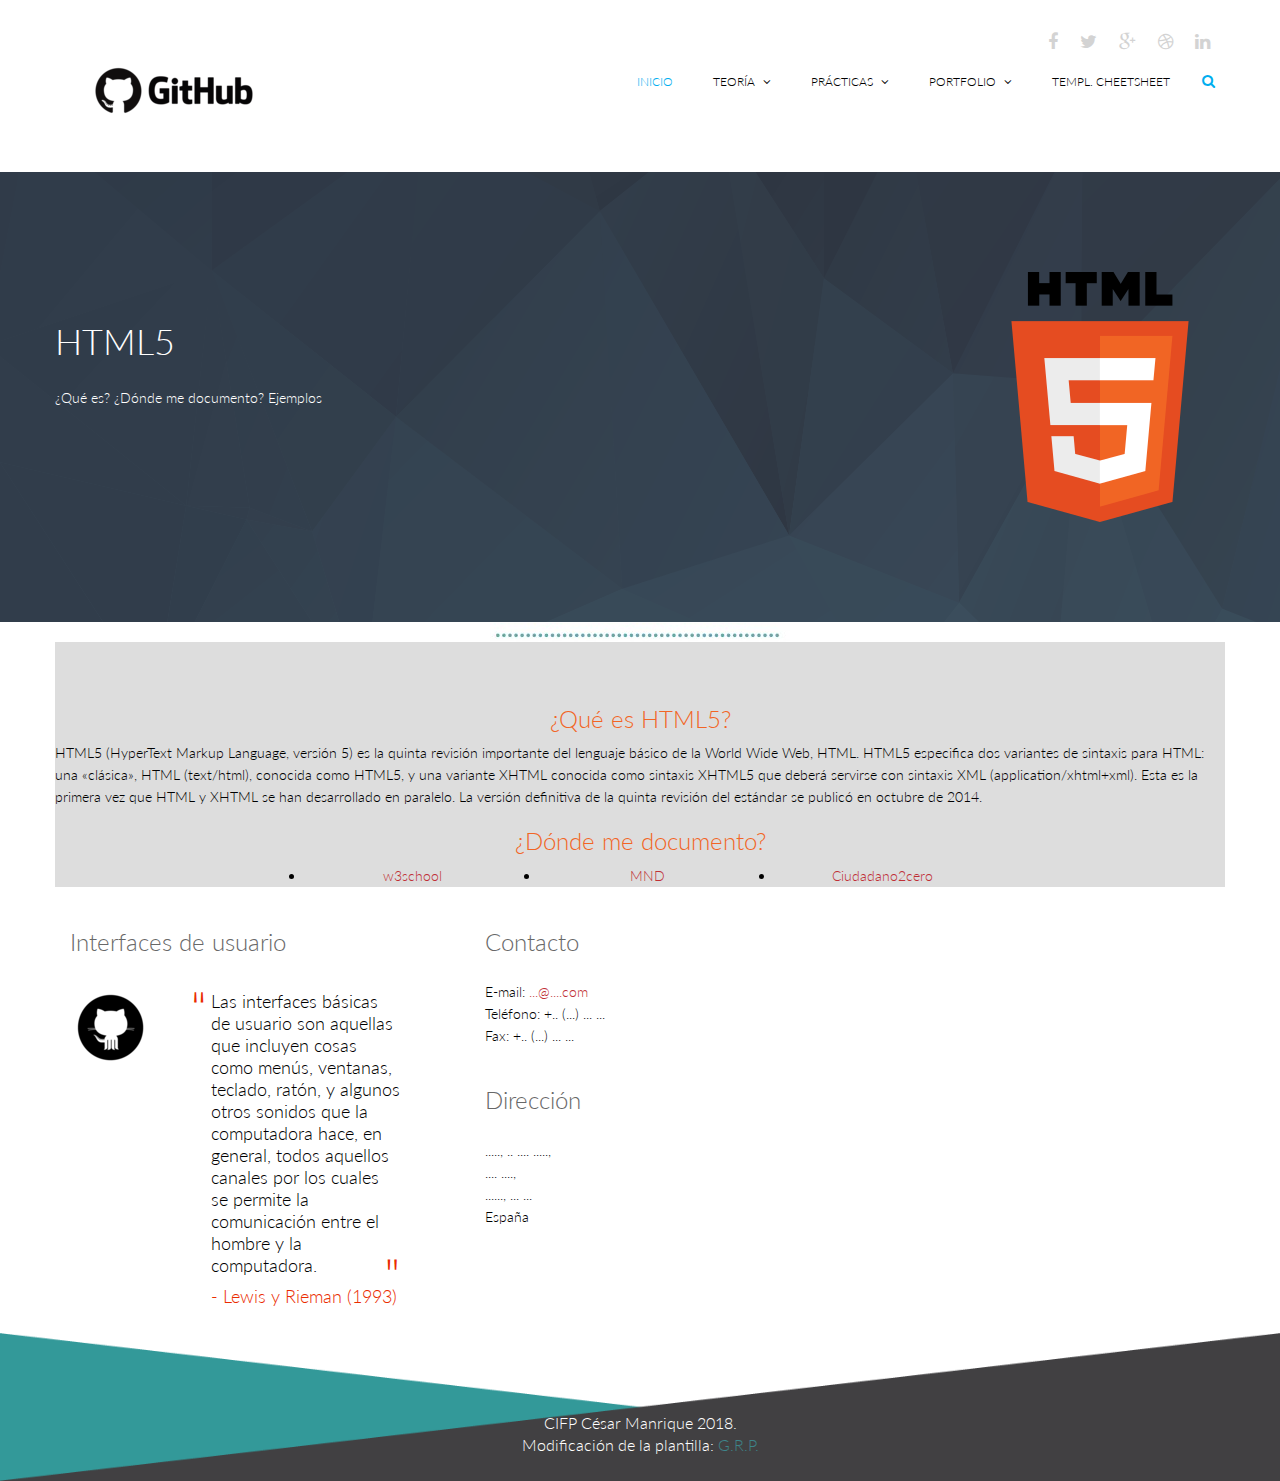
==== pages/bootstrap.html @ eaabd34a "27/11/18" ====
<!DOCTYPE html>
<html>
	<!-- ================================================================================================================ -->
	<!-- Cabeza de una estructura de una página web <head> ... </head> ================================================== -->
	<!--    - Configuración base de nuestra página web y el navegador. 
		    - Enlaces a recursos externos, estilos y scripts     -->
	<head>
		<meta charset="utf-8" />
		<meta name="viewport" content="width=device-width, initial-scale=1.0">

		<title>Ejercicio 2 | RAY 2018</title>
		<meta name="description" content="Contenido, teoría y ejercicios de la asignatura RAY - 2018">
		<meta name="author" content="G.R.P.">

		<!-- Enlaces a archivos externos que definen estilos css -->
		<link href="../style/bootstrap.min.css" rel="stylesheet">
		<link href="../style/font-awesome.min.css" rel="stylesheet">
		<link href="../style/animate.min.css" rel="stylesheet"> 
		<link href="../style/lightbox.css" rel="stylesheet"> 
		<link href="../style/main.css" rel="stylesheet">
		<link href="../style/responsive.css" rel="stylesheet">

		<!--[if lt IE 9]>
			<script src="js/html5shiv.js"></script>
			<script src="js/respond.min.js"></script>
		<![endif]-->

		<!-- Enlaces a las imágenes a usar como iconos del navegador -->
		<link rel="shortcut icon" href="../resources/image/ico/github.ico">
		<link rel="apple-touch-icon-precomposed" sizes="144x144" href="../resources/image/ico/apple-touch-icon-144-precomposed.png">
		<link rel="apple-touch-icon-precomposed" sizes="114x114" href="../resources/image/ico/apple-touch-icon-114-precomposed.png">
		<link rel="apple-touch-icon-precomposed" sizes="72x72" href="../resources/image/ico/apple-touch-icon-72-precomposed.png">
		<link rel="apple-touch-icon-precomposed" href="../resources/image/ico/apple-touch-icon-57-precomposed.png">

	</head>
	<!-- ================================================================================================================ -->


	<!-- ================================================================================================================ -->
	<!-- Cuerpo de una estructura de una página web <body> ... </body> ================================================== -->
	<!--    - Sección contenedora de todos los elementos renderizables por el navegador. 
		    - Cargas "tardías" de recursos externos -->
	<body>
		<!-- ================================================================================================================ -->
		<!-- - - - - - - - - - - - - - - - - - - - - - - - - - - - - - - - - - - - - - -->
		<header id="header">
			<div class="container">

				<div class="row">
					<div class="col-sm-12 overflow">
						<div class="social-icons pull-right">
							<ul class="nav nav-pills">
								<li><a href=""><i class="fa fa-facebook"></i></a></li>
								<li><a href=""><i class="fa fa-twitter"></i></a></li>
								<li><a href=""><i class="fa fa-google-plus"></i></a></li>
								<li><a href=""><i class="fa fa-dribbble"></i></a></li>
								<li><a href=""><i class="fa fa-linkedin"></i></a></li>
							</ul>
						</div> 
					</div>
				</div>

			</div> <!-- div#ray-title.container -->
			<!-- - - - - - - - - - - - - - - - - - - - - - - - - - - - - - - - - - - - -->
			<div class="navbar navbar-inverse" role="banner">
				<div class="container">

					<div class="navbar-header">
						<!-- Menú tipo botón expandible para la versión móvil -->
						<button type="button" class="navbar-toggle" data-toggle="collapse" data-target=".navbar-collapse">
							<span class="sr-only">Toggle navigation</span>
							<span class="icon-bar"></span>
							<span class="icon-bar"></span>
							<span class="icon-bar"></span>
						</button>
						<!-- Logo y enlace a la página de inicio -->
						<a class="navbar-brand" href="../index.html">
							<h1><img src="../resources/image/github.png" alt="logo"></h1>
						</a>
					</div>

					<!-- Barra de navegación -->
					<div class="collapse navbar-collapse">
						<ul class="nav navbar-nav navbar-right">
							<li class="active"><a href="../index.html">Inicio</a></li>

							<li class="dropdown"><a href="teoria.html">Teoría <i class="fa fa-angle-down"></i></a>
								<ul role="menu" class="sub-menu">
									<li><a href="tema001.html">Tema 1</a></li>
									<!--
									<li><a href="aboutus.html">About</a></li>
									<li><a href="aboutus2.html">About 2</a></li>
									<li><a href="service.html">Services</a></li>
									<li><a href="pricing.html">Pricing</a></li>
									<li><a href="contact.html">Contact us</a></li>
									<li><a href="contact2.html">Contact us 2</a></li>
									<li><a href="404.html">404 error</a></li>
									<li><a href="coming-soon.html">Coming Soon</a></li>
									-->
								</ul>
							</li>

							<li class="dropdown"><a href="practicas.html">Prácticas <i class="fa fa-angle-down"></i></a>
								<ul role="menu" class="sub-menu">
									<li><a href="#">Ejercicios 1</a></li>
									<li><a href="#">Ejercicios 2</a></li>
										<ul><a href="#">HTML5</a></ul>
										<ul><a href="#">CSS3</a></ul>
										<ul><a href="#">BootStrap</a></ul>

									<!--
									<li><a href="blog.html">Blog Default</a></li>
									<li><a href="blogtwo.html">Timeline Blog</a></li>
									<li><a href="blogone.html">2 Columns + Right Sidebar</a></li>
									<li><a href="blogthree.html">1 Column + Left Sidebar</a></li>
									<li><a href="blogfour.html">Blog Masonary</a></li>
									<li><a href="blogdetails.html">Blog Details</a></li>
									-->
								</ul>
							</li>

							<li class="dropdown"><a href="portfolio.html">Portfolio <i class="fa fa-angle-down"></i></a>
								<ul role="menu" class="sub-menu">
									<li><a href="galeria.html">Galería</a></li>
									<li><a href="cv.html ">Curriculum Vitae</a></li>

									<!--
									<li><a href="portfoliofour.html">Isotope 3 Columns + Right Sidebar</a></li>
									<li><a href="portfolioone.html">3 Columns + Right Sidebar</a></li>
									<li><a href="portfoliotwo.html">3 Columns + Left Sidebar</a></li>
									<li><a href="portfoliothree.html">2 Columns</a></li>
									<li><a href="portfolio-details.html">Portfolio Details</a></li>
									-->
								</ul>
							</li>
							
							<li><a href="cheetsheet.html ">Templ. CheetSheet</a></li>
						</ul>
					</div>

					<div class="search">
						<form role="form">
							<i class="fa fa-search"></i>
							<div class="field-toggle">
								<input type="text" class="search-form" autocomplete="off" placeholder="Search">
							</div>
						</form>
					</div>

				</div>

			</div> <!-- div#ray-navbar.navbar.navbar-inverse -->

			<!-- - - - - - - - - - - - - - - - - - - - - - - - - - - - - - - - - - - - -->
		</header>
		<!--/#header - - - - - - - - - - - - - - - - - - - - - - - - - - - - - - - - - -->
		<!-- ================================================================================================================ -->

		<!-- ================================================================================================================ -->
		<section id="home-slider">
			<div class="container">
				<div class="row">
					<div class="main-slider">
						<div class="slide-text">
							<h1>HTML5</h1>
							<p>¿Qué es? ¿Dónde me documento? Ejemplos</p>
							<!--<a href="#" class="btn btn-common">Empecemos</a>-->
						</div>
						<img src="../resources/image/home/slider/html5.png" class="slider-codigos" alt="slider image">
					</div>
				</div>
			</div>
			<div class="preloader"><i class="fa fa-sun-o fa-spin"></i></div>
		</section>
		<!--/#home-slider-->
		<!-- ================================================================================================================ -->

		<!-- ================================================================================================================ -->
		<footer id="footer">
			<div class="container">
				<div class="row">
					<div class="col-sm-12 text-center bottom-separator">
						<img src="../resources/image/home/separador-puntos.jpg" class="img-responsive inline" alt="">
					</div>
			<div class="w3-container"> 
  				<h2 class="title-text">¿Qué es HTML5?</h2>
  				<p>HTML5 (HyperText Markup Language, versión 5) es la quinta revisión importante del lenguaje básico de la World Wide Web, HTML. HTML5 especifica dos variantes de sintaxis para HTML: una «clásica», HTML (text/html), conocida como HTML5, y una variante XHTML conocida como sintaxis XHTML5 que deberá servirse con sintaxis XML (application/xhtml+xml). Esta es la primera vez que HTML y XHTML se han desarrollado en paralelo. La versión definitiva de la quinta revisión del estándar se publicó en octubre de 2014.</p>
  				<h2 class="title-text">¿Dónde me documento?</h2>
  				<div id="columnas">
    			 <li><a href="https://www.w3schools.com/">w3school</a></li>
     			<li><a href="https://developer.mozilla.org/es/docs/Web/HTML">MND</a></li>
    			 <li><a href="https://www.ciudadano2cero.com/como-crear-una-pagina-web-en-html/">Ciudadano2cero</a></li>
    		</div>
			</div>
			<br>
					<div class="col-md-4 col-sm-6">
						<div class="testimonial bottom">
							<h2>Interfaces de usuario</h2>
							<div class="media">
								<div class="pull-left">
									<a href="#"><img src="../resources/image/home/profile3.png" alt=""></a>
								</div>
								<div class="media-body">
									<blockquote>Las interfaces básicas de usuario son aquellas que incluyen cosas como menús, ventanas, teclado, ratón, y algunos otros sonidos que la computadora hace, en general, todos aquellos canales por los cuales se permite la comunicación entre el hombre y la computadora.</blockquote>
									<h3><a target="_blank" href="http://hcibib.org/tcuid/">- Lewis y Rieman (1993)</a></h3>
								</div>
							</div>
							<!--
							<div class="media">
								<div class="pull-left">
									<a href="#"><img src="resources/image/home/profile2.png" alt=""></a>
								</div>
								<div class="media-body">
									<blockquote>Capicola nisi flank sed minim sunt aliqua rump pancetta leberkas venison eiusmod.</blockquote>
									<h3><a href="">- Abraham Josef</a></h3>
								</div>
							</div> 
							-->
						</div> 
					</div>
					<div class="col-md-3 col-sm-6">
						<div class="contact-info bottom">
							<h2>Contacto</h2>
							<address>
							E-mail: <a href="mailto:someone@example.com">...@....com</a> <br> 
							Teléfono: +.. (...) ... ... <br> 
							Fax: +.. (...) ... ... <br> 
							</address>

							<h2>Dirección</h2>
							<address>
							....., .. .... ....., <br> 
							.... ...., <br> 
							......, ... ... <br> 
							España <br> 
							</address>
						</div>
					</div>

					<!--
					<div class="col-md-4 col-sm-12">
						<div class="contact-form bottom">
							<h2>Send a message</h2>
							<form id="main-contact-form" name="contact-form" method="post" action="sendemail.php">
								<div class="form-group">
									<input type="text" name="name" class="form-control" required="required" placeholder="Name">
								</div>
								<div class="form-group">
									<input type="email" name="email" class="form-control" required="required" placeholder="Email Id">
								</div>
								<div class="form-group">
									<textarea name="message" id="message" required="required" class="form-control" rows="8" placeholder="Your text here"></textarea>
								</div>
								<div class="form-group">
									<input type="submit" name="submit" class="btn btn-submit" value="Submit">
								</div>
							</form>
						</div>
					</div>
					-->

					<div class="col-sm-12">
						<div class="copyright-text text-center">
							<p>CIFP César Manrique 2018.</p>
							<p>Modificación de la plantilla: <a target="_blank" href="">G.R.P.</a></p>
						</div>
					</div>
				</div>
			</div>
		</footer>
		<!--/#footer-->
		<!-- ================================================================================================================ -->

		<!-- ================================================================================================================ -->
		<!-- Carga "tardía" de librerías de scripts externos -->
		<script type="text/javascript" src="../script/jquery.js"></script>
		<script type="text/javascript" src="../script/bootstrap.min.js"></script>
		<script type="text/javascript" src="../script/lightbox.min.js"></script>
		<script type="text/javascript" src="../script/wow.min.js"></script>
		<script type="text/javascript" src="../script/main.js"></script>
		<!-- ================================================================================================================ -->
	</body>
	<!-- ================================================================================================================ -->
</html>
---- style/main.css ----
/*
  Theme Name: Triangle
  Theme Uri: http://designscrazed.org/
  Author: Allie
  Author Uri: http://designscrazed.org/
  Description: Creative Site Template
  Version: 1.1
  */

  @import url(http://fonts.googleapis.com/css?family=Lato:100,300,400,700);
  @import url(http://fonts.googleapis.com/css?family=Open+Sans:300italic,400italic,600italic,700italic,400,300,600,700);
  @import url(http://fonts.googleapis.com/css?family=Noto+Sans:400,700);

  body {
    background: #fff;
    font-family: 'Lato', sans-serif;
    font-weight: 300;
    font-size: 14px;
    line-height: 22px;
    color: #000;
  }

  html {
    height: 100%;
  }


  a{
    color:#C03035;
  }

  a:hover {
    outline: none;
    text-decoration:none;
    color:#4fcccd;
  }

  a:focus {
    outline:none;
    outline-offset: 0;
  }

  a {
    -webkit-transition: 300ms;
    -moz-transition: 300ms;
    -o-transition: 300ms;
    transition: 300ms;
  }


  ul {
    list-style: none;
  }

  h1, h2, h3, h4, h5, h6 {
    font-family: 'Lato', sans-serif;
    font-weight: 300;
  }

  h1{
    color: #686868;
  }

  h2{
    font-size: 24px;
    color: #686868;
  }

  h3{
    font-size: 18px;
  }

  .overflow{
    overflow: hidden;
  }

  .uppercase{
    text-transform: uppercase;
  }

  .btn-common {
    font-size: 14px;
    color: #0099ae;
    border: 1px solid #0099ae;
    font-family: 'Open Sans', sans-serif;
    font-weight: 300;
    padding: 10px 25px;
  }

  #action .col-sm-5{
    position: absolute;

    top: 0;
    height: 100%;
    right: 0;
  }


  .btn-common:hover, 
  .btn-common:focus{
    outline: none;
    background: none;
    box-shadow: none;
    color: #01707f;
    border-color:#01707f;
  }

  .align-right{
    text-align: right;
  }

  .inline{
    display: inline-block;
  }

  .padding{
    padding: 65px 0;
  }

  .padding-bottom{
    padding-bottom: 65px;
  }

  .padding-top{
    padding-top: 90px;
  }

  .padding-right{
    padding-right: 80px;
  }

  .padding-left{
    padding-left: 80px;
  }

  .margin-bottom{
    margin-bottom: 35px;
  }

     .carousel-indicators.visible-xs {
      height: 20px;
      margin: 0;
      padding: 0;
      position: absolute;
      top: -35px;
      width: 100%;
      left: 0;
    }

  .carousel-indicators.visible-xs li {
    border-color: #D29948;
    border-width: 2px;
    height: 12px;
    margin: 0 5px 0 0;
    width: 12px;
  }

  .carousel-indicators.visible-xs li.active {
    background: rgba(210, 153, 72, 0.7);
  }


/*************************
*******Header******
**************************/


#header{
  margin-bottom: 0;
  padding: 30px 0 60px 0;
}

#header .navbar-inverse .container{
  position: relative;
}

.search{
  position: absolute;
  top: 20px;
  right: 0;
  z-index: 1;
}

.search i{
  color: #00aeef;
  cursor: pointer;
  position: absolute;
  right: 10px;
  top: 2px;
}

.field-toggle{
  position: relative;
  top: 30px;
  right: 15px;
  display: none;
  height: 50px;
}

.search-form{
  padding-left: 10px;
  height: 40px;
  font-size: 18px;
  color: #818285;
  font-weight: 300;
  outline: none;
  border: 1px solid #00aeef;
  margin-top: 20px;
  border-radius: 4px;
}

.social-icons ul li{
  padding: 0 10px;

}

.social-icons ul li:last-child{
  padding-right: 0;

}

.social-icons ul li a{
  font-size: 18px;
  color: #d3d3d3;
  padding: 0;
}

.social-icons ul li a:hover .fa-facebook {
  color:#0884d5;
}

.social-icons ul li a:hover .fa-twitter {
  color:#2AA7DC;
}

.social-icons ul li a:hover .fa-google-plus {
  color:#A22523;
}

.social-icons ul li a:hover .fa-dribbble {
  color:#E94989;
}

.social-icons ul li a:hover .fa-linkedin {
  color:#006DC0;
}

.social-icons ul li a:hover,
.social-icons ul li a:focus{  
  background: none;
}

#header .navbar {
  background: #fff;
  border: 0;
  margin-bottom: 0;
}

#header .navbar-toggle{
  margin-top: 20px;
}

#header .navbar-brand{
  padding: 0;
  margin-left: 0;
}

#header .navbar-brand h1{
  padding: 0;
  margin: 0;
}

#header .navbar-nav.navbar-right >li:last-child{
  margin-right: 20px;
}

#header .navbar-nav.navbar-right >li a {
  color: #000;
  font-size: 12px;
  padding: 20px;
  text-transform: uppercase;
  font-weight: 300;
}


#header .navbar-inverse .navbar-nav  li.active > a,  
#header .navbar-inverse .navbar-nav  li.active > a:focus, 
#header .navbar-nav.navbar-right li > a:hover,
.navbar-inverse .navbar-nav > .open > a {
  background-color: inherit;
  border: 0;
  color: #00aeef;
}

#header .navbar-inverse .navbar-nav  li a:hover{
  color: #00aeef;
}


/*  Dropdown menu*/

ul.sub-menu {
  display: none;
  list-style: none;
  padding: 0;
  margin: 0;
}

#header .navbar-nav li ul.sub-menu li a{
  color: #818285;
  padding: 5px 0;
  font-size: 13px;
  display: block;
  text-transform: capitalize;
}

#header .navbar-nav li ul.sub-menu li .active{
  background: #00aeef;
  color: #fff;
  position: relative;
}

#header .navbar-nav li ul.sub-menu li .active i{
  position: absolute;
  font-size: 56px;
  top: -13px;
  color: #0884d5;
}

#header .navbar-nav li ul.sub-menu li .active .fa-angle-right{
  left: -3px;
}

#header .navbar-nav li ul.sub-menu li .active .fa-angle-left{
  right: -3px;
}

#header .navbar-nav li ul.sub-menu li a:hover,
#header .navbar-nav li ul.sub-menu li a:focus{
  background: #00aeef;
  color: #fff;
}

.fa-angle-down{
  padding-left: 5px; 
}

.scaleIn {
  -webkit-animation-name: scaleIn;
  animation-name: scaleIn;
}

@-webkit-keyframes scaleIn {
  0% {
    opacity: 0;
    -webkit-transform: scale(0);
    transform: scale(0);
  }

  100% {
    opacity: 1;
    -webkit-transform: scale(1);
    transform: scale(1);
  }
}

@keyframes scaleIn {
  0% {
    opacity: 0;
    -webkit-transform: scale(0);
    -ms-transform: scale(0);
    transform: scale(0);
  }

  100% {
    opacity: 1;
    -webkit-transform: scale(1);
    -ms-transform: scale(1);
    transform: scale(1);
  }
}


/*************************
*******Footer******
**************************/

#footer {
  padding-bottom: 10px;
  background-image: url(../resources/image/home/footer-angle.png);
  background-repeat: repeat-x;
  background-position: bottom;
  background-size: contain;
}

#footer h1{
  margin-bottom: 65px;
  margin-top: 36px;
}

#footer .bottom-separator {
  margin-bottom: 60px;
}

#message {
  height: 110px;
  resize: none;
}

.bottom > h2 {
  margin-top: 0;
  margin-bottom: 26px;
}

.bottom .media-body h3 {
  margin-top: 0;
  padding-left: 25px;
}

.bottom .media-body h3 a{
  color: #ea2c00;
}

.testimonial .media{
  margin-top: 0;
  margin-bottom: 25px;
}

.testimonial .media>.pull-left{
  margin-right: 25px;
}

.testimonial .media>.pull-left img{
  margin-top: 6px;
}

.testimonial .media .media-body blockquote{
  padding-left: 25px;
  padding-right: 30px;
  position: relative;
  border-left: 0;
  margin-bottom: 0;
}

.testimonial .media .media-body blockquote:before{
  position: absolute;
  left: 5px;
  top: 8px;
  content: '"';
  font-size: 40px;
  color: #ea2c00;
  font-family: 'Noto Sans', sans-serif;
  transform:rotate(180deg);
  -ms-transform:rotate(180deg); /* IE 9 */
  -webkit-transform: rotate(180deg); /* Opera, Chrome, and Safari */
  line-height: 0;
}

.testimonial .media .media-body blockquote:after{
  position: absolute;
  right: 30px;
  bottom: 14px;
  content: '"';
  font-size: 40px;
  color: #ea2c00;
  font-family: 'Noto Sans', sans-serif;
  line-height: 0;
}

.contact-info.bottom {
  padding-left: 25px;
}

.bottom > address {
  line-height: 22px;
  margin-bottom: 40px;
}

.form-control {
  border: 1px solid #eaeaea;
  font-weight: 300;
  outline: none;
  box-shadow: none;
  height: 40px;
}

.form-control:hover, 
.form-control:focus{
  border-color: #4fcccd;
  outline: none;
  box-shadow: none;
}

.btn-submit {
  width: 100%;
  background-color: #4fcccd;
  color: #fff;
  font-size: 14px;
  font-weight: 300;
  letter-spacing: 5px;
  text-transform: uppercase;
  border-radius: 3px;
  margin-top: 5px;
  border-bottom: 3px solid #2f9697;
  box-shadow: none;
  padding: 10px;
}

.btn-submit:hover, 
.btn-submit:focus{
  color: #fff;
  outline: none;
  box-shadow: none;
  opacity: .8;
}

.copyright-text{
  margin-top: 70px;
  color: #fff;
  font-size: 16px;  
  padding-bottom: 15px;
}

.copyright-text a {
  color: #3e848a
}

.copyright-text p {
  margin-bottom: 0;
}

/*************************
*******Home Page******
**************************/
#home-slider {
  background: url(../resources/image/home/slidernuevo.png) 0 100% repeat-x;
  position: relative;
}

#home-slider .main-slider {
  position: relative;
  height: 450px;
}

#home-slider .slide-text{
  position: absolute;
  top: 50px;
  left: 0;
  width: 450px;
  color: white;
}

.animate-in .slide-text {
  -webkit-animation: fadeInLeftBig 700ms cubic-bezier(0.190,1.000,0.220,1.000) 200ms both;
  animation: fadeInLeftBig 700ms cubic-bezier(0.190,1.000,0.220,1.000) 200ms both;
}

#home-slider .slider-hill {
  position: absolute;
  right: 0;
  bottom: 0;
  top: 60px;
}

.animate-in .slider-hill {
  -webkit-animation: bounceInDown 1000ms ease-in-out 200ms both;
  animation: bounceInDown 1000ms ease-in-out 200ms both;
}

#home-slider .slider-codigos {
  position: absolute;
  right: 0;
  bottom: 0;
  top: 100px;
}

.animate-in .slider-codigos {
  -webkit-animation: bounceInDown 1000ms ease-in-out 200ms both;
  animation: bounceInDown 1000ms ease-in-out 200ms both;
}

#home-slider .slider-house {
  position: absolute;
  right: 110px;
  bottom: -30px;
}

.animate-in .slider-house {
  -webkit-animation: bounceInDown 500ms ease-in-out 800ms both;
  animation: bounceInDown 500ms ease-in-out 800ms both;
}

#home-slider .slider-sun {
  position: absolute;
  right: 365px;
  bottom: 100px;
}

.animate-in .slider-sun {
  -webkit-animation: scaleIn 500ms ease-in-out 1200ms both;
  animation: scaleIn 500ms ease-in-out 1200ms both;
}

#home-slider .slider-birds1 {
  position: absolute;
  right: 470px;
  bottom: 75px;
}

.animate-in .slider-birds1 {
  -webkit-animation: fadeInLeft 500ms ease-in-out 1200ms both;
  animation: fadeInLeft 500ms ease-in-out 1200ms both;
}

#home-slider .slider-birds2 {
  position: absolute;
  right: 40px;
  bottom: 150px;
}

.animate-in .slider-birds2 {
  -webkit-animation: fadeInRight 500ms ease-in-out 1200ms both;
  animation: fadeInRight 500ms ease-in-out 1200ms both;
}


#home-slider h1{
  margin-top: 100px;
  margin-bottom: 25px;
  color: white;
}

#home-slider .btn-common {
  margin-top: 20px;
  color: white;
}

#home-slider .preloader {
  position: absolute;
  left: 0;
  top: 0;
  bottom: -30px;
  right: 0;
  background: #fafafa;
  text-align: center;
}

#home-slider .preloader > i {
  font-size: 48px;
  height: 48px;
  line-height: 48px;
  color: #00aeef;
  position: absolute;
  left: 50%;
  margin-left: -24px;
  top: 50%;
  margin-top: -24px;
}

#action {
  background-image: url(../resources/image/home/tour-bg.png);
  background-color: #fbfafa;
  background-repeat: repeat-x;
  height: 157px;
  background-position: center;
  display: table;
  position: static;
  width: 100%;
}

.vertical-center{
  display: table-cell;
  vertical-align: middle;
  width: 100%;
  position: statice;
}


.single-service{
  overflow: hidden;
  display: block;
}

.single-service img {
  margin-bottom: 35px;
}

.single-service .fold {
  margin-bottom: 35px;
}

.single-service h2 {
  margin-top: 0;
  margin-bottom: 15px;
}

.single-service p {
  padding: 0 48px;
}

.action h1{
  margin-top: 0;
}

.action p{
  font-size: 18px;
  margin-bottom: 0;
  font-weight: 300;
}

.action .btn-common{
  margin-top: 55px;
  float: left;
}

.title {
  color: #404040;
  font-weight: 300;
}

.single-features {
  overflow: hidden;
  padding-top: 65px;
  padding-bottom: 40px;
}

.single-features .col-sm-6 {
  margin-top: 50px;
}

.single-features:last-child {
  padding-bottom: 95px;
  padding-top: 0;
}

.single-features h2{
  margin-bottom: 15px;
}

#clients{
  padding-bottom: 45px;
}

.clients {
  margin-bottom: 45px;
}

.clients img {
  display: inline-block;
}

.clients-logo {
  overflow: hidden;
  margin-bottom: 10px;
}



/*************************
*******About Us Page******
**************************/

#action , 
#page-breadcrumb{
  position: relative;
}

#page-breadcrumb {
  background-image: url(../resources/image/home/tour-bg.png);
  background-color: #fbfafa;
  background-repeat: repeat-x;
  height: 130px;
  background-position: center;
  display: table;
  position: static;
  width: 100%;
}

#team {
  padding: 85px 0;
}

#team-carousel {
  margin-top: 80px;
}

#company-information .padding-top{
  padding-top: 172px;
  
}

.single-service img {
  height: 85px;
}

.tour-button {
  background-image: url(../resources/image/home/tour-icon2.png);
  height: 100%;
  background-repeat: no-repeat;
  position: absolute;
  width: 100%;
  left: 0;
  background-position: 151px 4px;
}

.about-image {
  padding:90px 90px 0;
}

.team-single {
  position: relative;
}

.person-thumb {
  position: relative;
}

.person-thumb img {
}


.social-profile {
  background: none repeat scroll 0 0 rgba(137, 97, 46, 0.8);
  display: none;
  position: absolute;
  text-align: center;
  top: 0;
    -webkit-transition: all 0.9s ease;
  -moz-transition: all 0.9s ease;
  -ms-transition: all 0.9s ease;
  -o-transition: all 0.9s ease;
  transition: all 0.9s ease;transition: all 0.9s ease 0s;
  width: 100%;
  height: 100%;
}

.team-single:hover .social-profile{
  background:rgba(112, 35, 64, 0.9);
  display: block;
  -webkit-animation: fadeInUp 400ms;
  animation: fadeInUp 400ms;
  -webkit-transition: all 0.9s ease;
  -moz-transition: all 0.9s ease;
  -ms-transition: all 0.9s ease;
  -o-transition: all 0.9s ease;
  transition: all 0.9s ease;
}

.social-profile .nav-pills {
  display: inline-block;
  margin-top: -26px;
  padding: 0;
  position: relative;
  top: 50%;
}

.social-profile .nav-pills li {
  display: inline-block;
  margin: 0 5px;
}

.social-profile .nav-pills li a {
  color: #fff;
  border: 1px solid #fff;
  width: 40px;
  height: 40px;
  line-height: 40px;
  text-align: center;
  padding: 0;
  border-radius: 40px;
  -webkit-transition: all 0.9s ease;
  transition: all 0.9s ease;
}

.social-profile .nav-pills li a:hover {
  color: #702340;
  border-color: #702340;
}

.person-info h2 {
  font-weight: 300;
  margin-bottom: 5px;
}

.person-info h3 {
  font-size: 16px;
  color: #686868;
  font-weight: 300;
  margin-top: 0;
  margin-bottom: 0;
}

.team-carousel-control {
  position: absolute;
  top: 36%;
  width: 13px;
  height: 16px;
  text-indent: -9999999px;
  -webkit-transition: all 0.9s ease;
  -moz-transition: all 0.9s ease;
  -ms-transition: all 0.9s ease;
  -o-transition: all 0.9s ease;
  transition: all 0.9s ease;
}

.right.team-carousel-control {
  right: -50px;
  background-image: url(../images/aboutus/right.png);
}

.left.team-carousel-control {
  left: -50px;
  background-image: url(../images/aboutus/left.png);
}

.team-carousel-control:hover{
  background-position: 0 -18px;
  -webkit-transition: all 0.5s ease;
  -moz-transition: all 0.5s ease;
  -ms-transition: all 0.5s ease;  
  -o-transition: all 0.5s ease;
  transition: all 0.5s ease;
}

.count h1{
  font-size: 60px;
  color: #00aeef;
}

.count h3{
  font-size: 16px;
}

.progress .progress-bar.six-sec-ease-in-out {
  -webkit-transition: width 1s ease-in-out;
  -moz-transition: width 1s ease-in-out;
  -ms-transition: width 1s ease-in-out;
  -o-transition: width 1s ease-in-out;
  transition:  width 1s ease-in-out;
}

.top-zero{
  margin-top: 0;
}

h3.top-zero{
  font-size: 20px;
}

#company-information .about-us h2{
  margin-bottom: 45px;
}

.single-skill h3{
  font-size: 16px;
}

.progress{
  height: 30px;
  box-shadow: none;
  -webkit-box-shadow: none;
}

.progress-bar{
  line-height: 30px;
  box-shadow: none;
  -webkit-box-shadow: none;
}

.progress-bar.progress-bar-primary{
  background: #00aeef;
}



/*************************
*******Service Page******
**************************/
#recent-projects{
  padding: 85px 0;
}

.recent-projects .team-single{
  height: 355px;
}

.recent-projects p.padding-bottom{
  padding-bottom: 50px;
}

.choose{
  padding-top: 30px;
}

#company-information.choose .padding-top{
  padding-top: 50px;
}

#company-information h2{
  margin-bottom: 25px;
  margin-top: 0;
}

ul.elements{
  list-style: none;
  margin: 0;
  padding: 0;
}

ul.elements li{
  margin: 6px 0;
}

ul.elements li > i{
  color:#C03035;
  display: inline-block;
  margin-right: 10px;
}

#company-information h1.margin-bottom{
  margin-bottom: 26px;
}

/*************************
*******Portfolio Default**
**************************/

.portfolio-single {
  position: relative;
}

.portfolio-thumb {
  position: relative;
}

.portfolio-thumb img {
  width: 100%;
}


.portfolio-single:hover .portfolio-view{
  display: block;
  -webkit-animation: fadeInUp 400ms;
  animation: fadeInUp 400ms;
}

#portfolio .row{
  margin-left: -10px;
  margin-right: -10px;
}

.portfolio-view {
  display: none;
  position: absolute;
  top: 0;
  height: 100%;
  background:rgba(112, 35, 64, 0.9);
  width: 100%;
  text-align: center;
}

.portfolio-view .nav-pills {
  padding: 0;
  display: inline-block;
  margin-top: -26px;
  top: 50%;
  position: relative;
}

.portfolio-view .nav-pills li {
  display: inline-block;
  margin: 0 5px;
}

.portfolio-view .nav-pills li a {
  color: #fff;
  border: 1px solid #fff;
  width: 40px;
  height: 40px;
  line-height: 38px;
  text-align: center;
  padding: 0;
  border-radius: 40px;
  -webkit-animation: scaleIn 400ms linear 100ms both;
  animation: scaleIn 400ms linear 100ms both;
  -webkit-transition: all 0.9s ease;
  transition: all 0.9s ease;
}

.portfolio-view .nav-pills li a:hover {
  color: #702340;
  border-color: #702340;
  -webkit-transition: all 0.9s ease;
  transition: all 0.9s ease;
}

.portfolio-info {
  overflow: hidden;
  margin-bottom: 30px;
}

.portfolio-info h2 {
  font-size: 18px;
  margin: 15px 0 0;
}

.portfolio-filter {
  margin: 80px 0;
  padding: 0;
}

.portfolio-filter li {
  display: inline-block;
  position: relative;
}

.portfolio-filter li a {
  border-radius: 0;
  color: #686868;
  font-size: 18px;
  font-weight: 300;
  padding: 0 25px;
  text-transform: capitalize;
  border: none;
}

.portfolio-filter li .active{
  background: transparent;
  box-shadow: none;
  -webkit-box-shadow: none;
}

.portfolio-filter li a:hover, 
.portfolio-filter li a:focus,
.portfolio-filter li a.active {
  background: transparent;
  box-shadow: none;
  -webkit-box-shadow: none;
}

.portfolio-filter li a.active:before{
  position: absolute;

  content: "";
  left: 0;
  width: 13px;
  height: 16px;
  background: url(../resources/image/portfolio/icon.png);
  top: 5px;
}

.portfolio-pagination{
  text-align: center;
  
  padding-top: 40px;
  padding-bottom: 90px;
}

.pagination li{
  display: inline-block;
  margin: 0 10px;
}

.pagination li a{
  color: #000;
  padding: 5px 10px;
  border-radius: 5px;
  border: 1px solid #fff;
}

.pagination li:first-child a{
  background: url(../resources/image/portfolio/left.png);
  background-repeat: no-repeat;
  text-indent: -999999999px;
  background-position: center top 10px;
  width: 32px;
  height: 36px;
  border: none;
  -webkit-transition: 300ms;
  -moz-transition: 300ms;
  -o-transition: 300ms;
  transition: 300ms;
}

.pagination li:first-child a:hover{
  background: url(../resources/image/portfolio/left.png);
  background-position: center top -37px;
  background-repeat: no-repeat;
  -webkit-transition: 300ms;
  -moz-transition: 300ms;
  -o-transition: 300ms;
  transition: 300ms;
}

.pagination li:last-child a{
  background: url(../resources/image/portfolio/right.png);
  background-repeat: no-repeat;
  text-indent: -999999999px;
  background-position: center top 10px;
  width: 32px;
  height: 36px;
  border: none;
  -webkit-transition: 300ms;
  -moz-transition: 300ms;
  -o-transition: 300ms;
  transition: 300ms;
}

.pagination li:last-child a:hover{
  background: url(../resources/image/portfolio/right.png);
  background-position: center top -37px;
  background-repeat: no-repeat;
  -webkit-transition: 300ms;
  -moz-transition: 300ms;
  -o-transition: 300ms;
  transition: 300ms;
}

.pagination li a:hover,
.pagination .active a, 
.pagination a:active, 
.pagination .active a:hover,
.pagination .active a:focus, 
.pagination a:focus {
  background: transparent;
  border-color: #C03035;
  color: #C03035;
}


/*****************************
Portfolio with right sidebar
*****************************/

.sidebar h3 {
  color: #404040;
  margin-top: 0;
  border-bottom: 3px solid #ececec;
  margin-bottom: 6px;
  padding-bottom: 8px;
}

.sidebar-item{
  margin-bottom: 48px;
}

.categories .navbar-stacked li {
  border-bottom: 1px solid #ececec;
}

.categories .navbar-stacked li:last-child {
  border-bottom: 0px solid #ececec;
}

.categories .navbar-stacked li a {
  font-size: 16px;
  color: #6a6a6a;
  padding: 8px 0;
  padding-left: 0;
}

.categories .navbar-stacked li a:hover{
  background: none;
  margin-left: 20px;
  color: #0099AE;
  opacity: 1;
}

.categories .navbar-stacked li.active a{
  color: #0099AE;
  padding-left: 20px;
}

.categories .navbar-stacked li.active a:before{
  position: absolute;
  content: "";
  border-color: transparent transparent transparent #0099AE;
  border-width: 8px;
  border-style: solid;
  left: 0;
  top: 13px;
  margin-top: 0;
  z-index: 0;
  transition: all 0.3s ease 0s;
  -moz-transition: all 0.3s ease 0s;
  -webkit-transition: all 0.3s ease 0s;
  -o-transition: all 0.3s ease 0s;
}

.categories .navbar-stacked li.active a:after {
  position: absolute;
  content: "";
  border-color: transparent transparent transparent #fff;
  border-width: 6px;
  border-style: solid;
  left: 0px;
  top: 15px;
  margin-top: 0;
  z-index: 1;
  transition: all 0.3s ease 0s;
  -moz-transition: all 0.3s ease 0s;
  -webkit-transition: all 0.3s ease 0s;
  -o-transition: all 0.3s ease 0s;
}

.sidebar-item .media{
  border-bottom: 1px solid #ececec;
  padding-bottom: 10px;
  padding-top: 21px;
  margin-top: 0;
  transition: all 0.3s ease 0s;
  -moz-transition: all 0.3s ease 0s;
  -webkit-transition: all 0.3s ease 0s;
  -o-transition: all 0.3s ease 0s;    
}

.sidebar-item .media:last-child{
  border-bottom: 0px solid #ececec;  
  padding-bottom: 0; 
}

.sidebar-item .media:hover{
  border-left: 2px solid #0099AE;
  padding-left: 5px;
  transition: all 0.3s ease 0s;
  -moz-transition: all 0.3s ease 0s;
  -webkit-transition: all 0.3s ease 0s;
  -o-transition: all 0.3s ease 0s;
}

.sidebar-item .media:hover.media .media-body h4 a{
  color: #0099AE;
  transition: all 0.3s ease 0s;
  -moz-transition: all 0.3s ease 0s;
  -webkit-transition: all 0.3s ease 0s;
  -o-transition: all 0.3s ease 0s;
}

.sidebar-item .media .media-body h4 {
  margin-top: 0;
  margin-bottom: 8px;
}

.sidebar-item .media .media-body h4 a{
  color: #7d7d7d;
  font-size: 16px;
}

.sidebar-item .media .media-body p {
  color: #b4b4b4;
  font-size: 12px;
}

.tag-cloud .nav-pills{
  margin-top: 16px;
}

.tag-cloud .nav-pills li{
  margin: 0;
  margin-top: 6px;
  margin-right: 4px;
}

.tag-cloud .nav-pills li a{
  font-size: 14px;
  font-weight: 300;
  padding: 5px 15px;
  background: #bbbbbb;
  color: #fff;
  border-radius: 3px;
}

.tag-cloud .nav-pills li a:hover{
  background: #0099AE;
}

.popular ul.gallery {
  margin: 0;
  padding: 0;
  list-style: none;
  margin: 10px -8px;
}

.popular ul.gallery li {
  display: block;
  width: 33.33%;
  float: left;
  padding: 8px;
}

.popular ul.gallery li a {
  display: block;
}

.popular ul.gallery li a img {
  width: 100%;
  transition: border-radius 300ms ease-in;
  -webkit-transition: border-radius 300ms ease-in;
}

.popular ul.gallery li a img:hover {
  border-radius: 60px;
}


/* Start: Recommended Isotope styles */

/**** Isotope Filtering ****/
.isotope-item {
  z-index: 2;
}

.isotope-hidden.isotope-item {
  pointer-events: none;
  z-index: 1;
}

/**** Isotope CSS3 transitions ****/

.isotope,
.isotope .isotope-item {
  -webkit-transition-duration: 0.8s;
  -moz-transition-duration: 0.8s;
  -ms-transition-duration: 0.8s;
  -o-transition-duration: 0.8s;
  transition-duration: 0.8s;
}

.isotope {
  -webkit-transition-property: height, width;
  -moz-transition-property: height, width;
  -ms-transition-property: height, width;
  -o-transition-property: height, width;
  transition-property: height, width;
}

.isotope .isotope-item {
  -webkit-transition-property: -webkit-transform, opacity;
  -moz-transition-property: -moz-transform, opacity;
  -ms-transition-property: -ms-transform, opacity;
  -o-transition-property: -o-transform, opacity;
  transition-property: transform, opacity;
}

/**** disabling Isotope CSS3 transitions ****/
.isotope.no-transition,
.isotope.no-transition .isotope-item,
.isotope .isotope-item.no-transition {
  -webkit-transition-duration: 0s;
  -moz-transition-duration: 0s;
  -ms-transition-duration: 0s;
  -o-transition-duration: 0s;
  transition-duration: 0s;
}




/*****************************
Portfolio Details
*****************************/

#portfolio-information.padding-top{
  padding-top: 100px;
}

.project-name h2{
  margin-top: 0;
  margin-bottom: 15px;
}

#related-work .title{
  margin-bottom: 55px;
  margin-top: 10px;
}

.navbar-default {
  background: none;
  padding: 0;
}

.navbar-default li a{
  font-size: 12px;
  padding: 0;
  padding-right: 15px;
}

.navbar-default li a i{
  padding-right: 8px;
}

.navbar-default li a:hover{
  color: #0884d5;
  background: none;
}

.skills .navbar-default,
.client .navbar-default{
  margin-left: 35px;
  
}

.live-preview .btn-common{
  margin-top: 21px;
  padding: 13px 45px;
}


/*****************************
Blog Default
*****************************/

.single-blog.timeline {
  background: #FFFFFF;
  border: 1px solid #EEEEEE;
  border-bottom: 0;
  position: relative;
  padding-bottom: 0;
}

.timeline .post-content {
  padding: 20px 20px 0;
}

.post-thumb{
  margin: -1px -1px 0;
  position: relative;
  overflow: hidden;
}

.timeline .post-thumb img {
  width: 100%;
}

.post-thumb iframe{
  width: 100%;
  min-height: 270px;
  border: 0;
}

.post-overlay{
  position: absolute;
  top: 50%;
  display: none;
  width: 94px;
  height: 140px;
  margin-top: -70px;
  overflow: hidden;
}

.post-overlay span{
  position: absolute;
  left: 50%;
  bottom: 0; 
  margin-left: -60px;
  -webkit-animation: fadeInUp 400ms;
  animation: fadeInUp 400ms;
  z-index: 9;
}


.post-overlay span:before{
  position: absolute;
  bottom: 0;
  border-style: solid;
  border-width: 60px;
  content: "";
  border-color: transparent transparent #0884d5 transparent;
  z-index: -1;
  cursor: initial;
}

.post-overlay span a{
  font-size: 30px;
  color: #fff;
  background: transparent;
  padding: 0; 
  margin-left: 50px;
}

.single-blog:hover .post-overlay{
  display: block;
  -webkit-animation: fadeIn 300ms;
  animation: fadeIn 300ms;
}

.timeline-divider{
  position: relative;
  padding-top: 50px;
}

.timeline-divider:before{
  position: absolute;
  top: 0;
  content: "";
  border-left-style: solid;
  border-left-width: 1px;
  height: 100%;
  border-left-color: #0099AE;
  left: 50%;
  margin-left: -2px;
}

.timeline-blog .col-sm-6.padding-top{
  padding-top: 70px;
}

.post-content{
  padding: 20px 0;
}

.timeline-date .btn-common{
  font-size: 18px;
  color: #4a4a4a;
  font-weight: 300;
  border-radius: 0;
  padding: 17px 40px;
}

.arrow-right{
  position: relative;
}

.arrow-right:after{
  position: absolute;
  right: 1px;
  content: "";
  top: 15px;
  background: url(../images/blog/left.png);
  width: 43px;
  height: 54px;
}

.arrow-left{
  position: relative;
}

.arrow-left:before{
  position: absolute;
  left: -2px;
  content: "";
  top: 86px;
  background: url(../images/blog/right.png);
  width: 43px;
  height: 54px;
}

.post-title {
  margin-top: 0;
}

.post-title a,
.comments-number a{
  color: #686868;
}

.post-content .post-author{
  margin-top: 0;
  
}

.post-content  .post-author a{
  font-weight: 300;
  font-size: 14px;
  color: #0099AE;
}

a.read-more{
  color: #0099AE;
  font-weight: 300;
}

a.read-more:hover{
  color: #01707F
}

.post-bottom{
  border-top: 1px solid #eeeeee;
  padding-top: 10px;
  margin-top: 20px;
  margin: 20px -20px 0;
  padding: 20px 20px 0;
}


/*****************************
Blog with right sidebar
*****************************/

.single-blog{
  padding-bottom: 30px;
}

.single-blog .post-bottom{
  border-bottom: 1px solid #eeeeee;
  padding-top: 10px;
  padding-bottom: 10px;
}

.single-blog .post-overlay span{
  left: 0;
  top: 0;
  margin-left: 0;
  width: 94px;
  height: 140px;
  background: url(../images/blog/blog-arrow.png);
  -webkit-animation: fadeInLeft 400ms;
  animation: fadeInLeft 400ms;
}

.single-blog .post-overlay span a{
  margin-left: 8px;
  font-weight: 700;
  font-size: 36px;
  line-height: 18px;
  position: absolute;
  top: 50px;
}

.single-blog .post-overlay span a small{
  font-size: 16px;
  font-weight: 300;
  margin-left: 5px;
}

.single-blog .post-overlay span:before{
  border-color: transparent;
  border-width: 0;
}

.post-nav{
  margin:0;
  padding: 0;
}

.post-nav li a{
  color: #0099AE;
  padding: 0;
  text-align: left;
}

.post-nav li a i{
  color: #0099AE;
  margin-right: 8px;
}

.post-nav li a:hover{
  background: none;
}

.blog-padding-right{
  padding-right:35px;
}

.blog-pagination {
  text-align: center;
  padding-top: 10px;
  padding-bottom: 55px;
}

/*****************************
Blog with right sidebar
*****************************/

.masonery_area .single-blog{}
.masonery_area .single-blog .post-thumb{
  height: auto;
}

.masonery_area .single-blog .post-title{
  margin-top: 5px;
}

.masonery_area .single-blog .post-title a{
  font-size: 20px;
}

.masonery_area .single-blog .post-thumb img{
  height:auto;
}

.masonery_area .single-blog .post-bottom{
  border-top:0;
  padding-top:0;
  margin-top:15px;
}

/* Audio CSS */

.audiojs{
  background:#C03035;
  height: 45px;
  width: 100%;
}

.audiojs .scrubber{
  background: #fff;  
  height: 8px;
  border-top: 0;
  width: 170px;
  margin-top: 19px;
  margin-left: 12px;
  border-radius: 10px;
}

.audiojs .play-pause{
  background: #a92b2f;
  width: 68px;
  height: 45px;
  padding: 0;
  padding-left: 24px;
  padding-top: 10px;
  border-right: 0;
}

.audiojs .time{
  display: none;
  
}

.audiojs .progress{
  background: #A92B2F;

  height: 8px;
  border-radius: 10px;
}

.audiojs .loaded{
  background:#fff;
  height: 8px;
  border-radius: 10px;
}


/*****************************
Blog Details
*****************************/

.navbar-nav.post-nav li{
  margin-right: 60px;
}

.single-blog.blog-details .post-content{
  padding-top: 30px;
}

.single-blog.blog-details .post-bottom{
  margin-top: 55px;
}

.blog-share{
  margin-top: 40px;
  background: #f5f5f5;
  display: inline-block;
  padding: 2px 0;
}

span.stMainServices,
span.stButton_gradient, 
.stButton .chicklets{
  height:24px !important;
}

.author-profile.padding{
  padding-top:50px;
}

.author-profile .col-sm-2 img{
  width: 100%;
  border-left: 3px solid #0099AE;
}

.author-profile h3{
  margin-top:0;
  color: #3a424c;
}

.author-profile p{
  color: #3a424c;
  font-weight: 400;
}

.author-profile span a{
  color: #C03035;
}

.response-area{
  border-bottom: 0;
}

.response-area h2{
  margin-top: 0;  
  margin-bottom: 0;
  border-bottom: 0;
  padding-bottom: 20px;
}

.post-comment{
  padding-left: 70px;
  padding-top: 36px;
  border-top: 1px solid #f1e8dd;
}

.post-comment .pull-left img{
  margin-right: 60px;
  border-left: 3px solid #0884d5;
}

.post-comment .media-body{
  padding-top: 6px;
  border-bottom: 0;
  padding-bottom: 50px;
}

.post-comment .media-body p{
  margin-top:10px;
}

.post-comment .media-body span i{
  color: #C03035;
  margin-right: 10px;
}

.post-comment .media-body span a{
  color: #C03035;
  font-weight: 700;
}

.post-comment .media-body .post-nav li a{
  font-weight: 300;
}

.parrent .media-list{
  margin-left: 190px;
}

.parrent .post-comment{
  padding-left: 0;
  margin-left: 70px;
}


/****************************
********* Contact Us*********
*****************************/
#map-section {
  margin-top: 50px;
  margin-bottom: 50px;
  position: relative;
}

#gmap {
  height: 350px;
}

.get-in-touch img {
  margin-top: 35px;
  margin-bottom: 32px;
}

.get-in-touch p {
  font-size: 18px;
  font-weight: 300;
}

#map-section .contact-info {
  position: absolute;
  background-color: #7c3651;
  right: 0;
  top: 0;
  width: 33%;
  height: 100%;
  padding:25px 50px;
  opacity: 0.9;
  color: #fff;
}

#map-section .contact-info h2, 
#map-section .contact-info a {
  color: #fff
}

#map-section address a:hover {
  color:#00AEEF
}

#contact-form #message{
  resize:none;
}

#contact-form .btn-submit {
  width: 28%;
  margin: 5px auto;
}

.corporate-info .corporate-address {
  background-image: url("../images/contact-bg.png");
  background-position: left top;
  background-repeat: no-repeat;
  overflow: hidden;
  padding-bottom: 50px;
}

.corporate-info .corporate-address address {
  background-image: url("../images/icon-map.png");
  background-position: left top;
  background-repeat: no-repeat;
  padding-left: 40px;
}


/****************************
****** Price-table CSS*******
*****************************/

.price-table {
  margin-top: 88px;
  margin-bottom: 96px;
}

.single-price ul {
  padding: 0;
  margin: 0;
  list-style: none;
}

.table-heading {
  background-color: transparent !important;
  color: #FFFFFF !important;
  overflow: hidden;
  padding: 0 !important;
  text-align: center;
}

.single-price.price-one .plan-name, 
.single-price.price-two .plan-name, 
.single-price.price-three .plan-name, 
.single-price.price-four .plan-name {   
  color: #fff;
  font-size: 20px;
  margin-bottom: 0;
  padding: 10px 0;
  text-transform: capitalize;
}

.single-price.price-one .plan-name {
  background-color: #0e76bc;
}

.single-price.price-two .plan-name {
  background-color: #ac2429;
}

.single-price.price-three .plan-name {
  background-color: #ed8d1b;
}

.single-price.price-four .plan-name {
  background-color: #6c825f;
}


.single-price .plan-price { 
  color: #fff;
  float: none;
  font-size: 14px;
  height: 110px;
  margin-bottom: 15px;
  overflow: hidden;
  position: relative;
  z-index: 5;
  padding-top: 15px;
}


.plan-price .dollar-sign {
  font-size: 18px;
}

.plan-price .price {
  font-size: 24px;
}

.plan-price .month {
  display: block;
  margin-top: -6px;
}

.price-one .plan-price:after, 
.price-two .plan-price:after, 
.price-three .plan-price:after, 
.price-four .plan-price:after  {  
  border-style: solid;
  border-width: 110px;
  content: "";
  height: 0;
  left:50%;
  position: absolute;
  top: 0;
  width: 0;
  z-index: -1;
  margin-left: -110px;
}

.price-one .plan-price:after {
  border-color: #0d6fb1 transparent transparent;
}

.price-two .plan-price:after {
  border-color: #ac2429 transparent transparent;
}

.price-three .plan-price:after {
  border-color: #e78817 transparent transparent;
}

.price-four .plan-price:after {
  border-color: #5f7452 transparent transparent;
}

.single-price ul li, 
.single-table ul li {
  padding: 12px 18px;
  background-color: #f7f7f7;
  margin-bottom: 5px;
  color: #696969;
}

.single-price ul li span, 
.single-table ul li span {
  float: right;
}

.price-one .btn-buynow, 
.price-two .btn-buynow, 
.price-three .btn-buynow, 
.price-four .btn-buynow   {  
  border-radius: 0;
  color: #fff;
  padding: 12px;
  font-weight: 300;
  letter-spacing: 3px;
  text-transform: uppercase;
  display: block;
}

.price-one .btn-buynow  {
  background-color: #0d6fb1;
}

.price-two .btn-buynow  {
  background-color: #ac2429;
}

.price-three .btn-buynow  {
  background-color: #e78817;
}

.price-four .btn-buynow  {
  background-color: #5f7452;
}

.price-one .btn-buynow:hover  {
  background-color: #0a5a90;
}

.price-two .btn-buynow:hover  {
  background-color: #821b1e;
}

.price-three .btn-buynow:hover  {
  background-color: #c57413;
}

.price-four .btn-buynow:hover  {
  background-color: #48583e;
}


.price-table2, .price-table3{
  margin-bottom:125px;
}

.price-table4 {
  margin-bottom: 150px
}

.table-one .table-header, 
.table-two .table-header, 
.table-three .table-header, 
.table-four .table-header {
  overflow: hidden;
  padding:20px;
  color: #fff;
}


.table-one .table-header {
  background-color:#0e76bc;
} 

.table-two .table-header {
  background-color:#c03035;
}

.table-three .table-header {
  background-color:#ed8d1b;
}

.table-four .table-header {
  background-color:#6c825f;
}

.single-table {
  position: relative;
  padding-top: 60px;
}

.table-one:before, 
.table-two:before, 
.table-three:before, 
.table-four:before {
  
  border-style: solid;
  border-width: 0 130px 60px;
  content: "";
  height: 0;
  left: 0;
  position: absolute;
  top: 0;
  width: 100%;
}

.table-one:before {
  border-color: transparent transparent #0d6fb1;
} 

.table-two:before {
  border-color: transparent transparent #ac2429;
}

.table-three:before {
  border-color: transparent transparent #e78817;
}

.table-four:before {
  border-color: transparent transparent #5f7452;
}

.table-header h2 {
  color: #fff;
  float: left;
  font-size: 24px;
  margin-top: 7px;
}

.table-header .plan-price {
  float: right;
  margin: 0;
  overflow: hidden;
  padding-top: 1px;
}

.single-table .btn-signup {
  display: block;
  text-align: center;
  position:relative;
  z-index:1;
}

.single-table ul {
  margin: 0;
  padding: 0;
}

.table-one .btn-signup:after, 
.table-two .btn-signup:after, 
.table-three .btn-signup:after, 
.table-four .btn-signup:after {
  content: "";
  position: absolute;  
  border-style: solid;
  border-width: 78px 130px 0;  
  height: 0;
  left: 0; 
  top: -1px;
  width: 100%;
  z-index: -1;
}

.table-one .btn-signup:after {
  border-color: #0d6fb1 transparent transparent;
}

.table-two .btn-signup:after {
  border-color: #ac2429 transparent transparent;
}

.table-three .btn-signup:after {
  border-color: #e78817 transparent transparent;
}

.table-four .btn-signup:after {
  border-color: #5f7452 transparent transparent;
}

.single-table .btn-signup a {
  color: #fff;
  display: inline-block;
  overflow: hidden;
  padding: 20px 0 0 0;
  text-transform: uppercase;
  letter-spacing: 3px;
}


.table-one .btn-signup:hover.btn-signup:after{
 border-color: #0b598d transparent transparent;
}


.table-two .btn-signup.btn-signup:hover:after {
  border-color: #831c20 transparent transparent;
}

.table-three .btn-signup.btn-signup:hover:after {
 border-color: #bd7014 transparent transparent;
}

.table-four .btn-signup.btn-signup:hover:after{
  border-color: #3d4b35 transparent transparent;
}


/*************************
********404 page CSS******
**************************/

#error-page {
  display: table;
  height: 100%;
  min-height: 100%;
  width: 100%;
  color: #686868;
  font-size: 18px;
  font-weight: 300;
  padding: 100px 0;
}

#error-page .container-fluid {
  overflow: hidden;
}

.error-page-inner {
  display: table-cell;
  vertical-align: middle;
}

.bg-404 {
  background-image: url("../resources/image/home/tour-bg.png");
  background-repeat: repeat-x;
  background-position: center top;
}

.error-image {
  display: inline-block;
  padding-top: 50px;
  padding-bottom: 50px;
}

.error-image img {
  width: 100%;
}

#error-page h2 {
  font-size:36px;
  text-transform: uppercase;
}

.btn-error {
  font-weight: 300;
  margin-top: 30px;
  padding:25px 55px;
  text-transform: uppercase;
  font-size: 16px;
  letter-spacing: 5px;
  background-color: transparent;
  border: 1px solid #cc9b59;
  margin-top: 50px;
  margin-bottom: 50px;
}

.btn-error:hover, .btn-error:focus  {
  background-color: #cc9b59;
  border-color:#cc9b59;
  color:#fff;
}

#error-page i, #coming-soon i {
  border: 1px solid #cc9b59;
  height: 40px;
  width: 40px;
  line-height: 40px;
  color: #cc9b59;
  font-size: 17px;
  margin:0 15px;
  border-radius: 50%;
  -webkit-transition: all 0.3s ease-in-out;
  -moz-transition: all 0.3s ease-in-out;
  -ms-transition: all 0.3s ease-in-out;
  -o-transition: all 0.3s ease-in-out;
  transition: all 0.3s ease-in-out;
}

#error-page i:hover, #coming-soon i:hover {
  background-color: #cc9b59;
  color: #fff;
  -webkit-transition: all 0.3s ease-in-out;
  -moz-transition: all 0.3s ease-in-out;
  -ms-transition: all 0.3s ease-in-out;
  -o-transition: all 0.3s ease-in-out;
  transition: all 0.3s ease-in-out;
}


/*************************
********404 page CSS******
**************************/

#error-page {
  display: table;
  height: 100%;
  min-height: 100%;
  width: 100%;
  color: #686868;
  font-size: 18px;
  font-weight: 300;
  padding: 100px 0;
}

#error-page .container-fluid {
  overflow: hidden;
}

.error-page-inner {
  display: table-cell;
  vertical-align: middle;
}

.bg-404 {
  background-image: url("../resources/image/404-bg.png");
  background-repeat: repeat-x;
  background-position: center top;
}

.error-image {
  display: inline-block;
  padding-top: 50px;
  padding-bottom: 50px;
}

.error-image img {
  width: 100%;
}

#error-page h2 {
  font-size:36px;
  text-transform: uppercase;
}

.btn-error {
  background-color: rgba(0, 0, 0, 0);
  border: 3px solid #4FCCCD;
  color: #797979;
  font-size: 16px;
  font-weight: 700;
  letter-spacing:0;
  margin-bottom: 50px;
  margin-top: 50px;
  padding: 25px 53px;
  text-transform: uppercase;
  font-family: 'Open Sans', sans-serif;
}

.btn-error:hover, .btn-error:focus  {
  background-color: #4FCCCD;
  border-color:#4FCCCD;
  color:#fff;
}

#error-page i, #coming-soon i {
  border: 3px solid #cecece;
  height: 40px;
  width: 40px;
  line-height: 35px;
  color: #cecece;
  font-size: 17px;
  margin:0 15px;
  border-radius: 50%;
  -webkit-transition: all 0.3s ease-in-out;
  -moz-transition: all 0.3s ease-in-out;
  -ms-transition: all 0.3s ease-in-out;
  -o-transition: all 0.3s ease-in-out;
  transition: all 0.3s ease-in-out;
}

#error-page i.fa-twitter:hover, 
#coming-soon i.fa-twitter:hover, 
#error-page i.fa-twitter:hover, 
#coming-soon i.fa-twitter:hover, 
#error-page i.fa-google-plus:hover, 
#coming-soon i.fa-google-plus:hover {    
  -webkit-transition: all 0.3s ease-in-out;
  -moz-transition: all 0.3s ease-in-out;
  -ms-transition: all 0.3s ease-in-out;
  -o-transition: all 0.3s ease-in-out;
  transition: all 0.3s ease-in-out;
}

#error-page i.fa-facebook:hover, 
#coming-soon i.fa-facebook:hover{
  background-color:transparent;  
  color: #314A87;
  border-color:#314A87;
}

#error-page i.fa-twitter:hover, 
#coming-soon i.fa-twitter:hover{
  background-color:transparent;  
  color: #22BBF4;
  border-color:#22BBF4;
}

#error-page i.fa-google-plus:hover, 
#coming-soon i.fa-google-plus:hover{
  background-color:transparent;  
  color: #DD4C3B;
  border-color:#DD4C3B;
}

/*************************
******Coming Soon CSS*****
**************************/

.logo-image {
  display: block;
  text-align: center;
  margin-top: 80px;
  margin-bottom: 95px;
}

.logo-image img {
  display: inline-block;
}

#coming-soon {
  background-image: url("../resources/image/coming-soon-bg.png");
  background-position: center top;
  background-repeat: repeat-x;
  padding: 40px 0;
  overflow: hidden;
}

#coming-soon .social-link {
  margin-top: 35px;
}

.time-count {
  display: block;
  text-align: center;
}

.time-count ul {
  padding-left: 0;
}

#countdown {
  display: block;
  max-width: 960px;
  margin: 80px auto 100px;
}


#countdown li {
  float: left;
  display: block;
  width: 25%;
  text-align: center;
  height: 254px;
  background-position: 50% 0;
  background-repeat: no-repeat;
  background-size: contain !important;
  position: relative;
  color: #fff;
}

#countdown li.angle-one {
  background-image: url(../resources/image/coming-soon1.png);
  left: 120px;
}

#countdown li.angle-two {
  background-image: url(../resources/image/coming-soon2.png);
  left: 40px;
}

#countdown li.angle-three {
  background-image: url(../resources/image/coming-soon3.png);
  right: 40px;
}

#countdown li.angle-four {
  background-image: url(../resources/image/coming-soon4.png);
  right: 120px;
}

#countdown li > span {
  font-size: 48px;
  line-height: 48px;
  font-weight: 700;
  color: #fff;
  display: inline-block;
  margin-top: 40px;
}

#countdown li.angle-two > span,
#countdown li.angle-four > span {
  margin-top: 80px;
}


#subscribe {
  background-color: #565656;
  color: #FFFFFF;
  padding: 40px 0 50px;
}

#subscribe h2 {
  color: #fff;
  text-transform: uppercase;
}

#subscribe .fa-envelope-o {
  color: #0884d5;
  margin-right: 5px;
}

#subscribe .form-control {
  background-color: transparent;
  height: 52px;
  color: #fff;
  border:2px solid #00aeef;
}

#newsletter {
  margin-top: 35px;
  position: relative;
}

#newsletter i {
  color: #0884d5;
  font-size: 36px;
  position: absolute;
  right: 12px;
  top: 7px;
}

.newsletter p {
  color: #919191;
  font-size: 12px;
  margin-top: 10px;
}

#coming-soon-footer {
  padding: 45px 0;
  line-height: 15px;
  overflow: hidden;
}

#coming-soon-footer a {
  color: #d89b4e;
}

#coming-soon-footer a:hover {
  color: #b38040
}

/*Shortcodes CSS*/
.bs-example{
  margin: 0 0 20px;
}

.panel-group{
  border: 1px solid #eee;
}
.panel-default{
  border: 0;
}
.panel-group .panel{
  border-radius: 0;
}
.panel-group .panel+.panel{
  margin-top: 0;
}

.panel-default>.panel-heading{
  background-color: transparent;
  border-top: 1px solid #eee;
}

.panel-group .panel-default:first-child>.panel-heading{
  border-top: 0;
}

.panel-default>.panel-heading+.panel-collapse .panel-body{
  border-top-color: #eee;
}


.nav-pills>li.active>a, .nav-pills>li.active>a:hover, .nav-pills>li.active>a:focus{
  background-color: #4FCCCD;
}

.tab-content {
  padding-top: 20px;
}

/*Features*/
.feature-inner{
  text-align: center;
}
.icon-wrapper{
  display: inline-block;
  background-color: #4FCCCD;
  color: #fff;
  padding: 25px;
  box-shadow: 0 0 0 5px rgba(0,0,0,.1) inset;
  -webkit-box-shadow: 0 0 0 5px rgba(0,0,0,.1) inset;
  border-radius: 100%;
  margin: 10px 0;
}
.w3-container{
  position: relative;
  background-color: #dddddd;
  color: black;
  margin-bottom: 20px
}
.title-text{
  color: #F26525;
  text-align: center;
}
#columnas{
   column-count:4;
   column-gap:20px;
   column-rule:none;
   text-align: center;
   margin-left: 250px;
}
---- style/responsive.css ----
@media only screen and (min-width : 768px) {
  .nav.navbar-nav > li:hover > ul.sub-menu{
    display: block;
    -webkit-animation: fadeInUp 400ms;
    animation: fadeInUp 400ms;
  }

  ul.sub-menu {
    position: absolute;
    top: 60px;
    left: 0;
    background: #fff;
    padding: 10px 0;
    width: 240px;
    box-shadow: none;
    display: none;
    z-index: 999;
    border: 1px solid #00aeef;
  }

  #header .navbar-nav li ul.sub-menu li a {
    padding-left: 20px;
  }


}

/*md only*/
@media (min-width: 992px) and (max-width: 1199px) {
  .col-md-4.portfolio-item{
    width: 33%;
  }
}

/*sm only*/
@media (min-width: 768px) and (max-width: 991px) {
  .col-sm-4.portfolio-item{
    width: 33%;
  }
}

/* md */
@media only screen and (max-width : 1200px) {

  /*Pricing Table*/
  .single-price .plan-price:after {
    border-width:100px;
    margin-left:-100px;
  }

  .single-table .table-content {
    padding: 20px;
  }

  .table-header {
    padding: 0 10px 7px;
  }

  .single-table:before {
    border-width:0 106px 60px;
  }

  .single-table .btn-signup:after {
    border-width:78px 106px 0;
  }

}

/* sm */
@media only screen and (max-width : 992px) {

  h1{
    font-size: 25px;
  }

  #header .navbar-nav.navbar-right li {
    padding: 0;
  }

  #header .navbar-nav.navbar-right >li a {
    padding: 20px 10px;
  }

  #home-slider {
    margin-top: 30px;
  }

  #home-slider .main-slider {
    height: 250px;
  }

  #home-slider .slide-text {
    top: 0;
    width: 50%;
  }

  #home-slider h1 {
    margin-top: 0;
  }

  #home-slider .slider-hill {
    width: 400px;
  }

  #home-slider .slider-house {
    width: 250px;
    right: 90px;
    bottom: -20px;
  }

  #home-slider .slider-sun {
    right: 255px;
    bottom: 65px;
    width: 60px
  }

  #home-slider .slider-birds1 {
    right: 320px;
    bottom: 60px;
    width: 70px;
  }

  #home-slider .slider-birds2 {
    right: 0;
    bottom: 90px;
    width: 80px;
  }

  /*Pricing Table*/
  .single-price {
    margin-bottom: 40px;
  }

  .single-price .plan-price {
    height: 140px;
  }

  .single-price .plan-price:after {
    border-width: 140px;
    margin-left: -140px;
  }

  .single-table {
    margin-bottom: 50px;
  }

  .single-table:before {
    border-width: 0 172px 60px;
  }

  .single-table .btn-signup:after {
    border-width: 78px 173px 0;
  }

  #price-table2 {
    margin-bottom: 100px;
  }

  .nav.navbar-nav.post-nav li{
    display: inline-block;
    margin-right: 15px;
  }

  .masonery_area .nav.nav-justified.post-nav li {
    display: table-cell;
  }

  /* Blog */
  .post-comment {
    padding-left: 0;
  }

  .post-comment .pull-left img {
    margin-right: 20px;
  }

  .parrent .post-comment {
    margin-left: 0;
  }

  .parrent .media-list {
    margin-left: 150px;
  }

  .single-blog.two-column .post-overlay{
    margin-top: 0;
  }

}


/* xs */
@media only screen and (max-width : 768px) {

  h1{
    font-size: 22px;
  }

  h2{
    font-size:20px;
  }

  .padding{
    padding: 30px 0;
  }

  #header {
    padding-bottom: 40px;
    padding-top: 10px;
  }

  .social-icons.pull-right{
    float: left !important;
  }

  #header .navbar-inverse .navbar-toggle,
  #header .navbar-inverse .navbar-toggle:focus {
    border-color: #00aeef;
    margin-top: 15px;
    margin-right: 5px;
    outline: none;
  }

  .navbar-header .navbar-toggle .icon-bar {
    background-color: #00aeef;
  }

  #header .navbar-inverse .navbar-toggle:hover {
    background: #00aeef;
  }

  #header .navbar-inverse .navbar-toggle:hover .icon-bar {
    background: #fff;
  }
 
  .navbar-inverse .navbar-collapse,
  .navbar-inverse .navbar-form {
    border-top: 0;
  }

  .navbar.navbar-inverse {
    margin-top: 20px;
    padding-left: 15px;
    padding-right: 15px;
  }

  .social-icons ul li:first-child{
    padding-left: 0;
  }

  .search {
    top: -40px;
  }

  #header .navbar-nav.navbar-right li > a > i {
    display: inline-block;
    float: right;
    padding: 8px 10px 8px 30px
  }

  #header .navbar-nav.navbar-right li > a {
    padding: 10px 0;
  }

  #header .navbar-nav li ul.sub-menu li a {
    padding: 5px 10px;
  }

  #header .navbar-inverse .navbar-nav li.active > a, 
  #header .navbar-inverse .navbar-nav li.active > a:focus, 
  #header .navbar-nav.navbar-right li > a:hover {
    border: none;
  }


  #home-slider {
    margin: 50px 20px;
  }

  #home-slider .main-slider {
    height: 500px;
  }

  #home-slider .slide-text {
    top: 0;
    width: 100%;
    text-align: center;
  }


  #home-slider .slider-hill {
    right: 50%;
    margin-right: -200px;
  }

  #home-slider .slider-house {
    right: 50%;
    margin-right: -125px;
  }

  #home-slider .slider-sun {
    right: 50%;
    margin-right: 60px;
  }

  #home-slider .slider-birds1 {
    width: 70px;
    right: 50%;
    margin-right: 120px;
  }

  #home-slider .slider-birds2 {
    width: 70px;
    right: 50%;
    margin-right: -200px;
  }

  /*Pricing Table*/
  .single-price, .single-table {
    margin-bottom: 45px;
  }

  .single-price .plan-price {
    height: 200px;
    padding-top: 25px;
  }

  .single-price .plan-price:after {
    border-width: 200px;
    margin-left: -200px;
  }

  .single-table:before {
    border-width: 0 225px 60px;
  }

  .single-table .btn-signup:after {
    border-width: 78px 225px 0;
  }

  .single-table .btn-signup a {
    padding: 15px;
  }


  #action.responsive{
    height: 255px;
  }

  .action.take-tour{
    margin-top: -95px;
  }

  .action.take-tour .col-sm-7{
    width: 100%;
    text-align: center;
  }

  .action.take-tour .col-sm-5{
    width: 100%;
    margin-top: 120px;
  }

  .single-features {
    padding-bottom: 0;
    padding-top: 30px;
  }

  .single-features img {
    margin-bottom: 25px;
  }


  .single-features {
    text-align: center;
  }

  .single-features * {
    display: inline-block;
    text-align: center;
  }


  /* about us */

  .team-single {
    margin-bottom: 30px;
  }

  #company-information.choose .padding-top {
    padding-top: 0;
  }

  /* Blog */
  .arrow-right:after {
    background: none ;
  }

  .arrow-left:before {
    background: none;
  }

  .col-sm-6.padding-right.arrow-right{
    padding-right: 15px;
  }

  .col-sm-6.padding-left.padding-top.arrow-left {
    margin-bottom: 70px;
    padding-left: 15px;
  }

  .blog-padding-right {
    padding-right: 15px;
  }

  .nav.nav-justified.post-nav li, 
  .nav.navbar-nav.post-nav li{
    display: inline-block;
    margin-right: 15px;
  }

  .author-profile .col-sm-2 img {
    margin-bottom: 20px;
    width: auto;
  }

  .post-comment {
    padding-left: 0;
  }

  .parrent .post-comment {
    margin-left: 0;
  }

  .parrent .media-list {
    margin-left: 140px;
  }

  .post-comment .pull-left img{
    margin-right: 10px;
  }

  .single-blog.two-column .post-overlay{
    margin-top: 0;
  }

  /* Portfolio */

  .project-name h2 {
    margin-top: 20px;
  }

  .portfolio-filter li a{
    padding: 0 15px;
  }

  /*Coming Soon CSS*/
  #countdown li.angle-one {
    left: 60px;
  }

  #countdown li.angle-two {
    left: 20px;
  }

  #countdown li.angle-three {
    right: 20px;
  }

  #countdown li.angle-four {
    right: 60px;
  }

  #countdown li > span {
    font-size: 36px;
    line-height: 36px;
    margin-top: 30px;
  }

  #countdown li.angle-two > span,
  #countdown li.angle-four > span {
    margin-top: 60px;
  }

  #subscribe {
    font-size: 14px;
    text-align: center;
  }

  #newsletter .form-control {
    font-size: 14px;
    height: 40px
  }

  #newsletter i {
    font-size: 25px;
  }

  #countdown li.angle-one span.minutes, 
  #countdown li.angle-one .minute {
    margin-left: 0
  }

  /* Contact-us2 CSS*/
  #map-section .contact-info {
    width: 51%;
    padding: 20px;
  }

  #gmap {
    height: 310px;
  }

  #contact-form .btn-submit {
    width:50%;
  }

  #map-section .contact-info h2 {
    font-size: 20px;
  }

  #map-section .contact-info address {
    font-size: 14px;
  }


  /* 404 error CSS*/
  #error-page {
    padding: 50px 25px;
  }

  #error-page h2 {
    font-size: 24px;
  }

  .btn-error {
    font-size: 13px;
    padding: 12px 18px;
  }
}

@media only screen and (max-width : 480px) {

  /* Pricing Table*/

  .single-price, .single-table {
    margin-bottom: 35px;
  }

  .single-price .plan-price {
    height: 110px;
    padding-top: 7px;
  }

  .single-price .plan-price:after {
    border-width: 110px;
    margin-left: -110px;
  }

  .single-table:before {
    border-width: 0 145px 60px;
  }

  .single-table .btn-signup:after {
    border-width: 78px 145px 0;
  }

  /* Coming soon */
  #countdown li.angle-one {
    left: 25px;
  }

  #countdown li.angle-two {
    left: 10px;
  }

  #countdown li.angle-three {
    right: 10px;
  }

  #countdown li.angle-four {
    right: 25px;
  }

  #countdown li > span {
    font-size: 14px;
    line-height: 14px;
    margin-top: 10px;
  }

  #countdown li.angle-two > span,
  #countdown li.angle-four > span {
    margin-top: 30px;
  }


  #subscribe {
    font-size: 14px;
    text-align: center;
  }

  #newsletter .form-control {
    font-size: 14px;
    height: 40px
  }

  #newsletter i {
    font-size: 25px;
  }

  #countdown li.angle-one span.minutes, 
  #countdown li.angle-one .minute {
    margin-left: 0
  }

  /* Contact-us2 CSS*/

  #map-section .contact-info {
    width: 100%;
  }

  #gmap {
    height: 390px;
  }

  #contact-form .btn-submit {
    width: 60%;
  }

  /* 404 error CSS*/

  #error-page {
    padding: 50px 25px;
  }

  #error-page h2 {
    font-size: 24px;
  }

  .btn-error {
    font-size: 10px;
    padding: 12px 11px;
  }
}
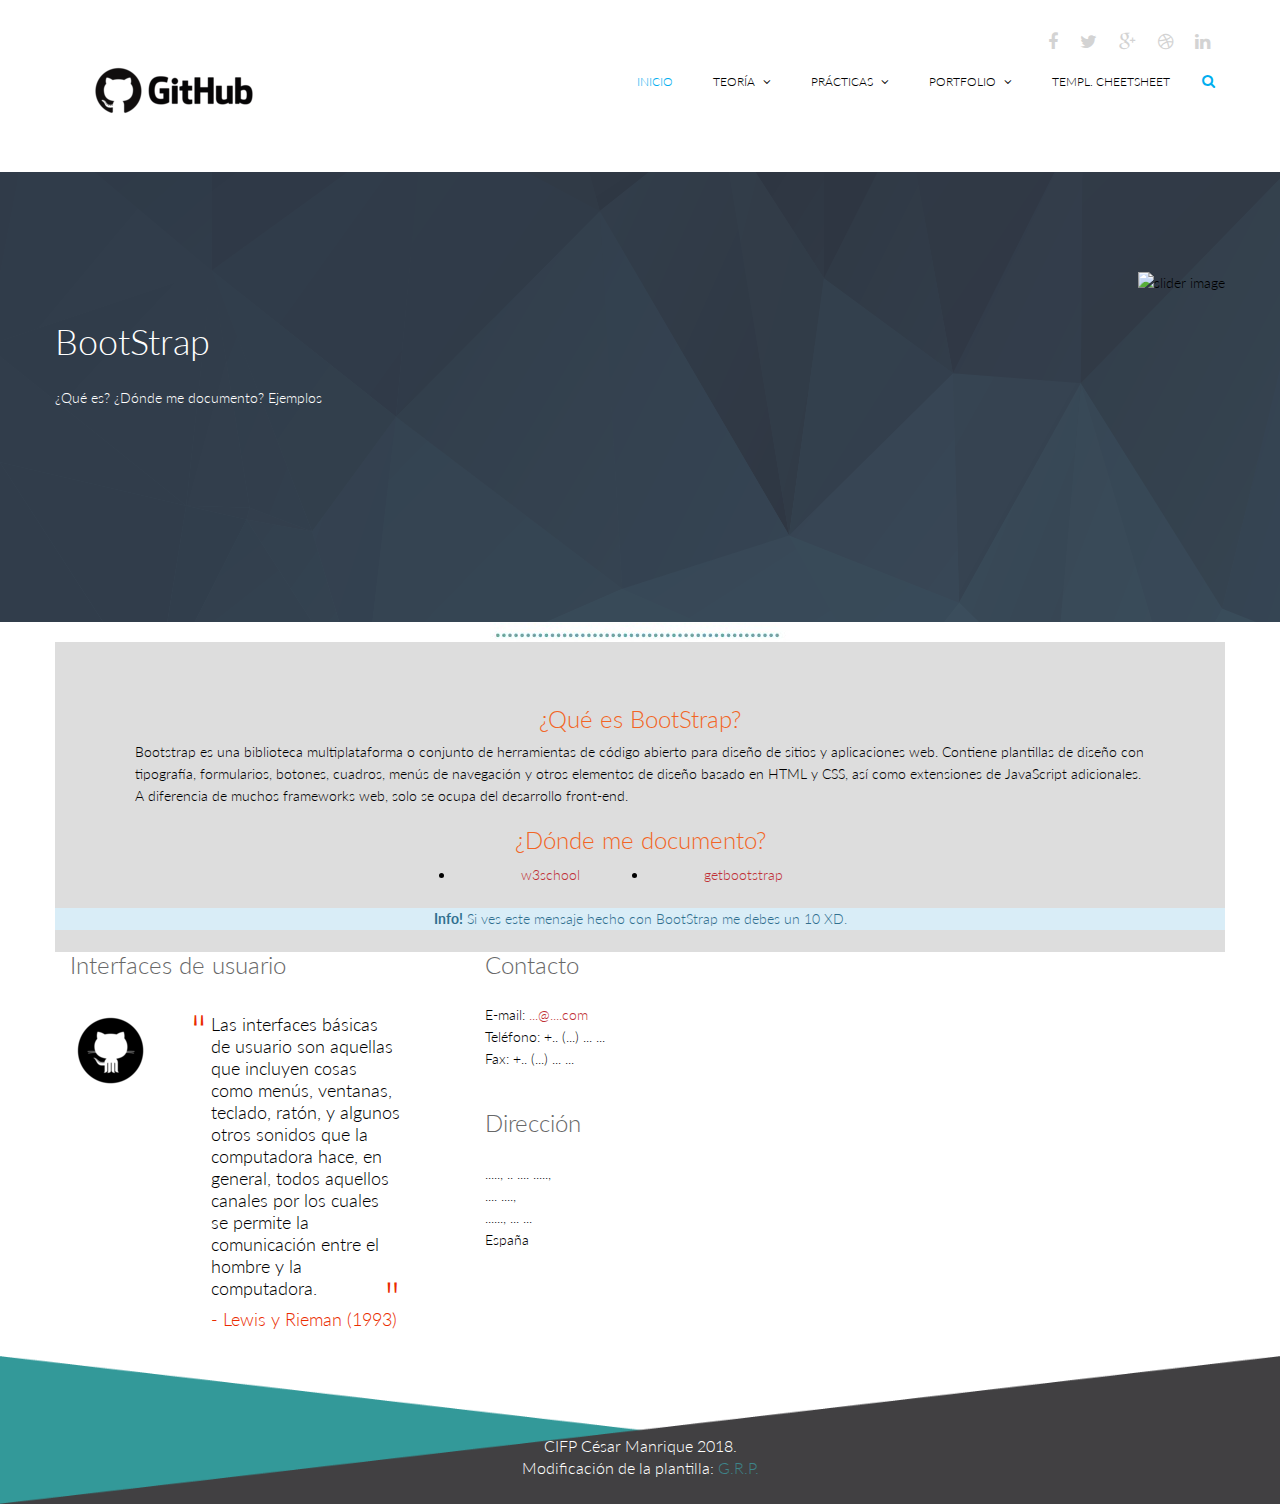
==== commit 94678826: "05/12/18" ====
--- a/pages/bootstrap.html
+++ b/pages/bootstrap.html
@@ -107,7 +107,6 @@
 										<ul><a href="#">HTML5</a></ul>
 										<ul><a href="#">CSS3</a></ul>
 										<ul><a href="#">BootStrap</a></ul>
-
 									<!--
 									<li><a href="blog.html">Blog Default</a></li>
 									<li><a href="blogtwo.html">Timeline Blog</a></li>
@@ -162,11 +161,11 @@
 				<div class="row">
 					<div class="main-slider">
 						<div class="slide-text">
-							<h1>HTML5</h1>
+							<h1>BootStrap</h1>
 							<p>¿Qué es? ¿Dónde me documento? Ejemplos</p>
 							<!--<a href="#" class="btn btn-common">Empecemos</a>-->
 						</div>
-						<img src="../resources/image/home/slider/html5.png" class="slider-codigos" alt="slider image">
+						<img src="../resources/image/home/slider/bs.png" class="slider-codigos" alt="slider image">
 					</div>
 				</div>
 			</div>
@@ -183,15 +182,17 @@
 						<img src="../resources/image/home/separador-puntos.jpg" class="img-responsive inline" alt="">
 					</div>
 			<div class="w3-container"> 
-  				<h2 class="title-text">¿Qué es HTML5?</h2>
-  				<p>HTML5 (HyperText Markup Language, versión 5) es la quinta revisión importante del lenguaje básico de la World Wide Web, HTML. HTML5 especifica dos variantes de sintaxis para HTML: una «clásica», HTML (text/html), conocida como HTML5, y una variante XHTML conocida como sintaxis XHTML5 que deberá servirse con sintaxis XML (application/xhtml+xml). Esta es la primera vez que HTML y XHTML se han desarrollado en paralelo. La versión definitiva de la quinta revisión del estándar se publicó en octubre de 2014.</p>
-  				<h2 class="title-text">¿Dónde me documento?</h2>
-  				<div id="columnas">
-    			 <li><a href="https://www.w3schools.com/">w3school</a></li>
-     			<li><a href="https://developer.mozilla.org/es/docs/Web/HTML">MND</a></li>
-    			 <li><a href="https://www.ciudadano2cero.com/como-crear-una-pagina-web-en-html/">Ciudadano2cero</a></li>
+  				<h2 class="title-text">¿Qué es BootStrap?</h2>
+  				<p class="textohtml">Bootstrap es una biblioteca multiplataforma o conjunto de herramientas de código abierto para diseño de sitios y aplicaciones web. Contiene plantillas de diseño con tipografía, formularios, botones, cuadros, menús de navegación y otros elementos de diseño basado en HTML y CSS, así como extensiones de JavaScript adicionales. A diferencia de muchos frameworks web, solo se ocupa del desarrollo front-end.</p>
+  				<h2 id="dondemedocumento" class="title-text">¿Dónde me documento?</h2>
+  				<div id="columnasbs">
+    			 <li><a href="https://www.w3schools.com/bootstrap/">w3school</a></li>
+     			<li><a href="https://getbootstrap.com/">getbootstrap</a></li>
     		</div>
-			</div>
+    		<br>
+    		<div class="alert-info">
+  					<strong>Info!</strong> Si ves este mensaje hecho con BootStrap me debes un 10 XD.
+				</div>
 			<br>
 					<div class="col-md-4 col-sm-6">
 						<div class="testimonial bottom">
--- a/style/main.css
+++ b/style/main.css
@@ -2755,4 +2755,21 @@
    column-rule:none;
    text-align: center;
    margin-left: 250px;
+}
+#columnasbs{
+   column-count:4;
+   column-gap:2px;
+   column-rule:none;
+   text-align: center;
+   margin-left: 400px;
+}
+.textohtml{
+margin:80px;
+margin-top: -1px
+}
+#dondemedocumento{
+  margin-top: -60px;
+}
+.alert-info{
+  text-align: center;
 }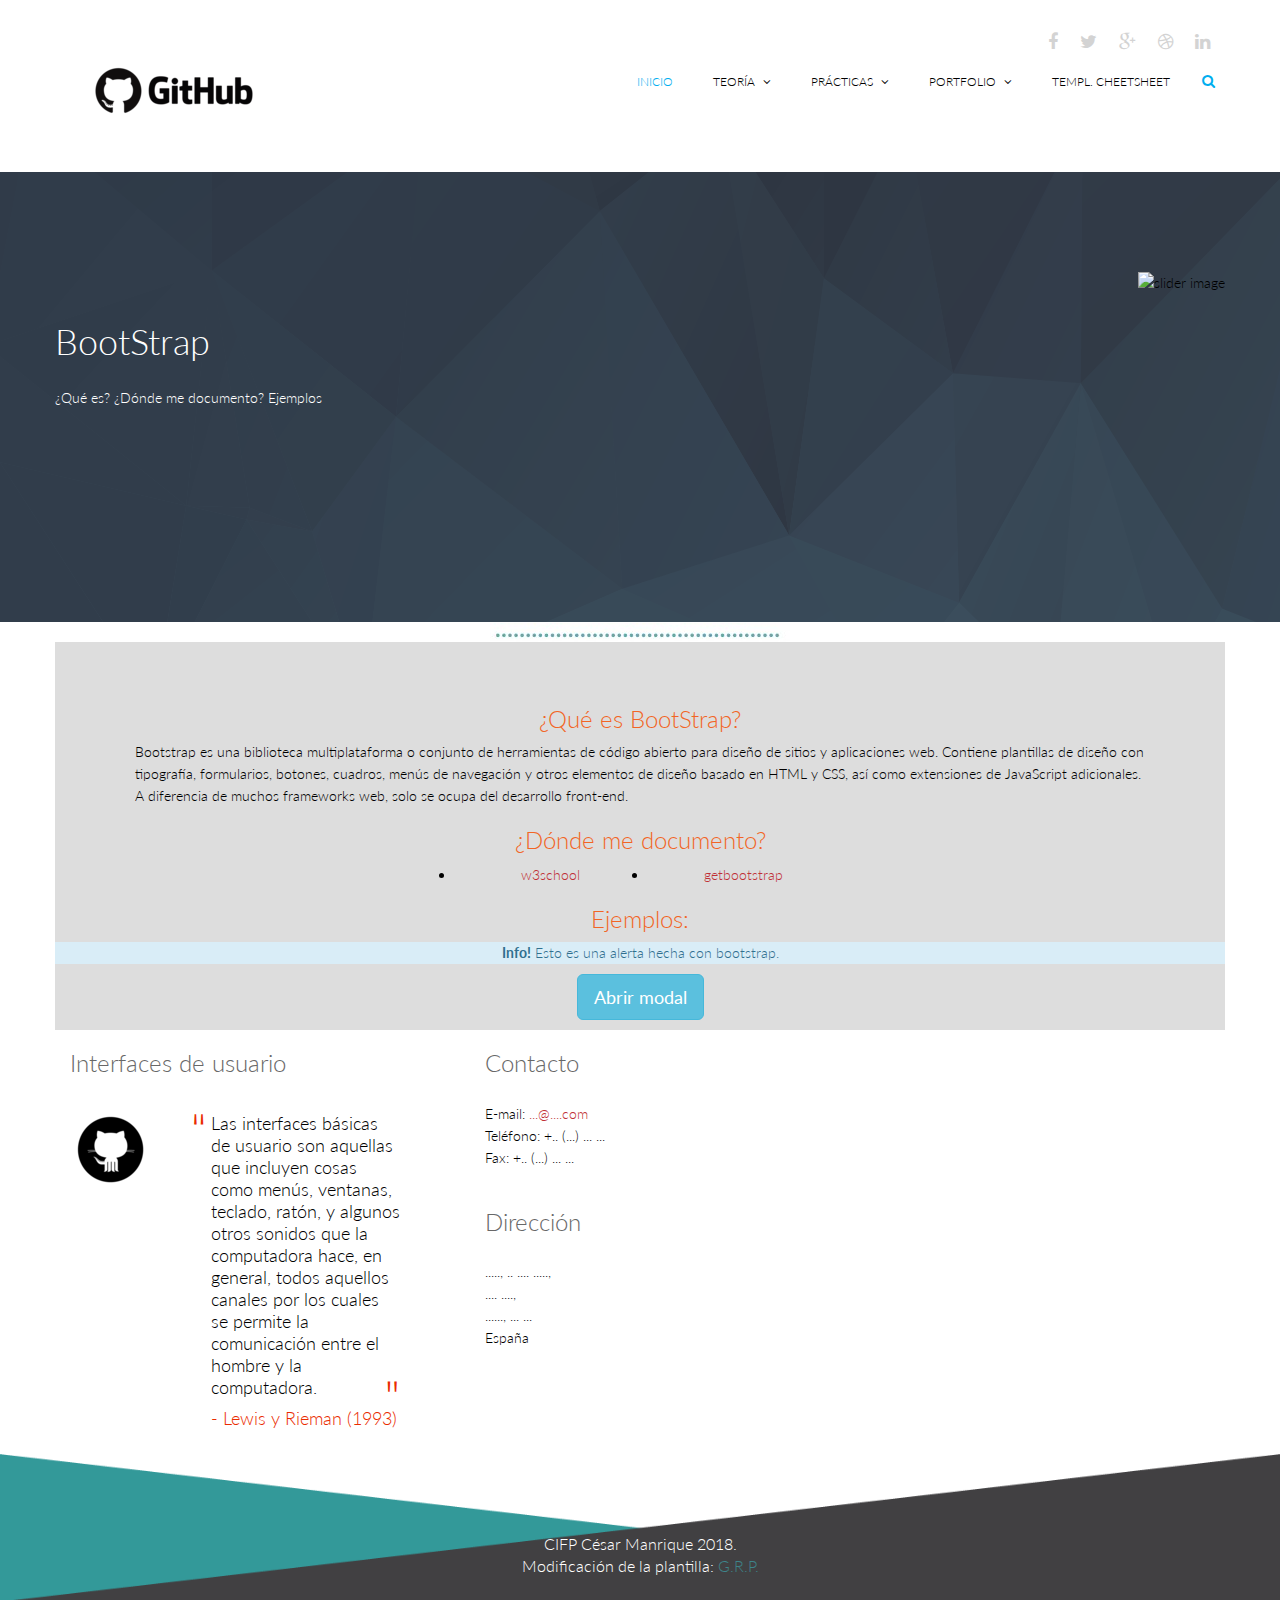
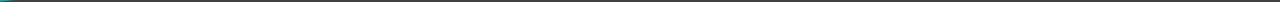
==== commit 0c652029: "05/12/18 11:00" ====
--- a/pages/bootstrap.html
+++ b/pages/bootstrap.html
@@ -104,8 +104,8 @@
 								<ul role="menu" class="sub-menu">
 									<li><a href="#">Ejercicios 1</a></li>
 									<li><a href="#">Ejercicios 2</a></li>
-										<ul><a href="#">HTML5</a></ul>
-										<ul><a href="#">CSS3</a></ul>
+										<ul><a href="html5.html">HTML5</a></ul>
+										<ul><a href="css3.html">CSS3</a></ul>
 										<ul><a href="#">BootStrap</a></ul>
 									<!--
 									<li><a href="blog.html">Blog Default</a></li>
@@ -189,11 +189,36 @@
     			 <li><a href="https://www.w3schools.com/bootstrap/">w3school</a></li>
      			<li><a href="https://getbootstrap.com/">getbootstrap</a></li>
     		</div>
-    		<br>
+    		  <h2 id="ejemplos" class="title-text">Ejemplos:</h2>
     		<div class="alert-info">
-  					<strong>Info!</strong> Si ves este mensaje hecho con BootStrap me debes un 10 XD.
-				</div>
-			<br>
+  					<strong>Info!</strong> Esto es una alerta hecha con bootstrap.
+				</div>
+				<!-- Trigger the modal with a button -->
+				<center>
+<button id="modal" type="button" class="btn btn-info btn-lg" data-toggle="modal" data-target="#myModal">Abrir modal</button>
+
+<!-- Modal -->
+<div id="myModal" class="modal fade" role="dialog">
+  <div class="modal-dialog">
+
+    <!-- Modal content-->
+    <div class="modal-content">
+      <div class="modal-header">
+        <button type="button" class="close" data-dismiss="modal">&times;</button>
+        <h4 class="modal-title">Header del modal</h4>
+      </div>
+      <div class="modal-body">
+        <p>Esto es un ejemplo de modal hecho con bootstrap.</p>
+      </div>
+      <div class="modal-footer">
+        <button type="button" class="btn btn-default" data-dismiss="modal">Cerrar</button>
+      </div>
+    </div>
+
+  </div>
+</div>
+		</center>
+				<div class="espacioblanco">
 					<div class="col-md-4 col-sm-6">
 						<div class="testimonial bottom">
 							<h2>Interfaces de usuario</h2>
@@ -237,6 +262,7 @@
 							</address>
 						</div>
 					</div>
+				</div>
 
 					<!--
 					<div class="col-md-4 col-sm-12">
--- a/style/main.css
+++ b/style/main.css
@@ -2772,4 +2772,28 @@
 }
 .alert-info{
   text-align: center;
+}
+.espacioblanco{
+ margin-top: 20px; 
+}
+#modal{
+  margin: 10px;
+  margin-right: 10px
+}
+.success{
+  margin-left:280px;
+  margin-right: 280px;
+  margin-top: 20px;
+}
+.div1{
+  float: left;
+  width:33.3%
+}
+.div2{
+  position: center;
+  width:33.3%;
+}
+.div3{
+  float: right;
+  width:33.3%;
 }